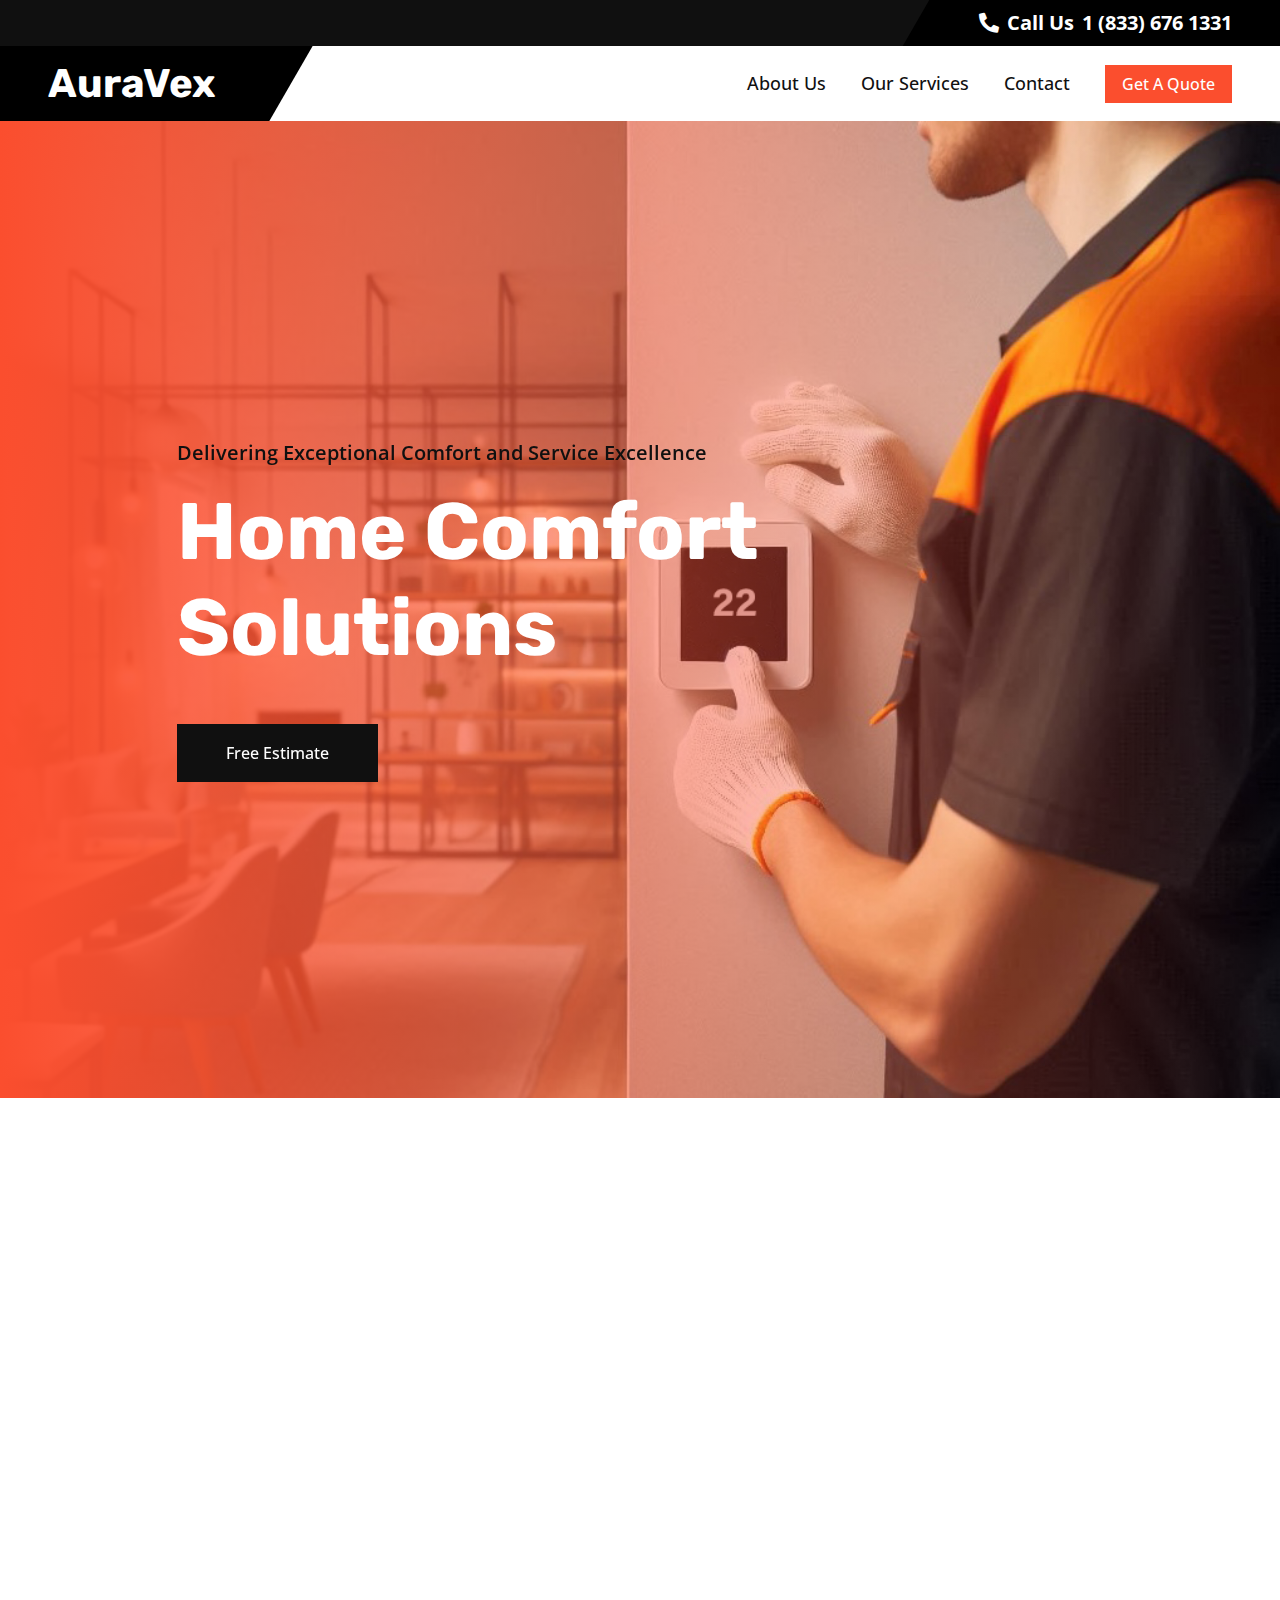
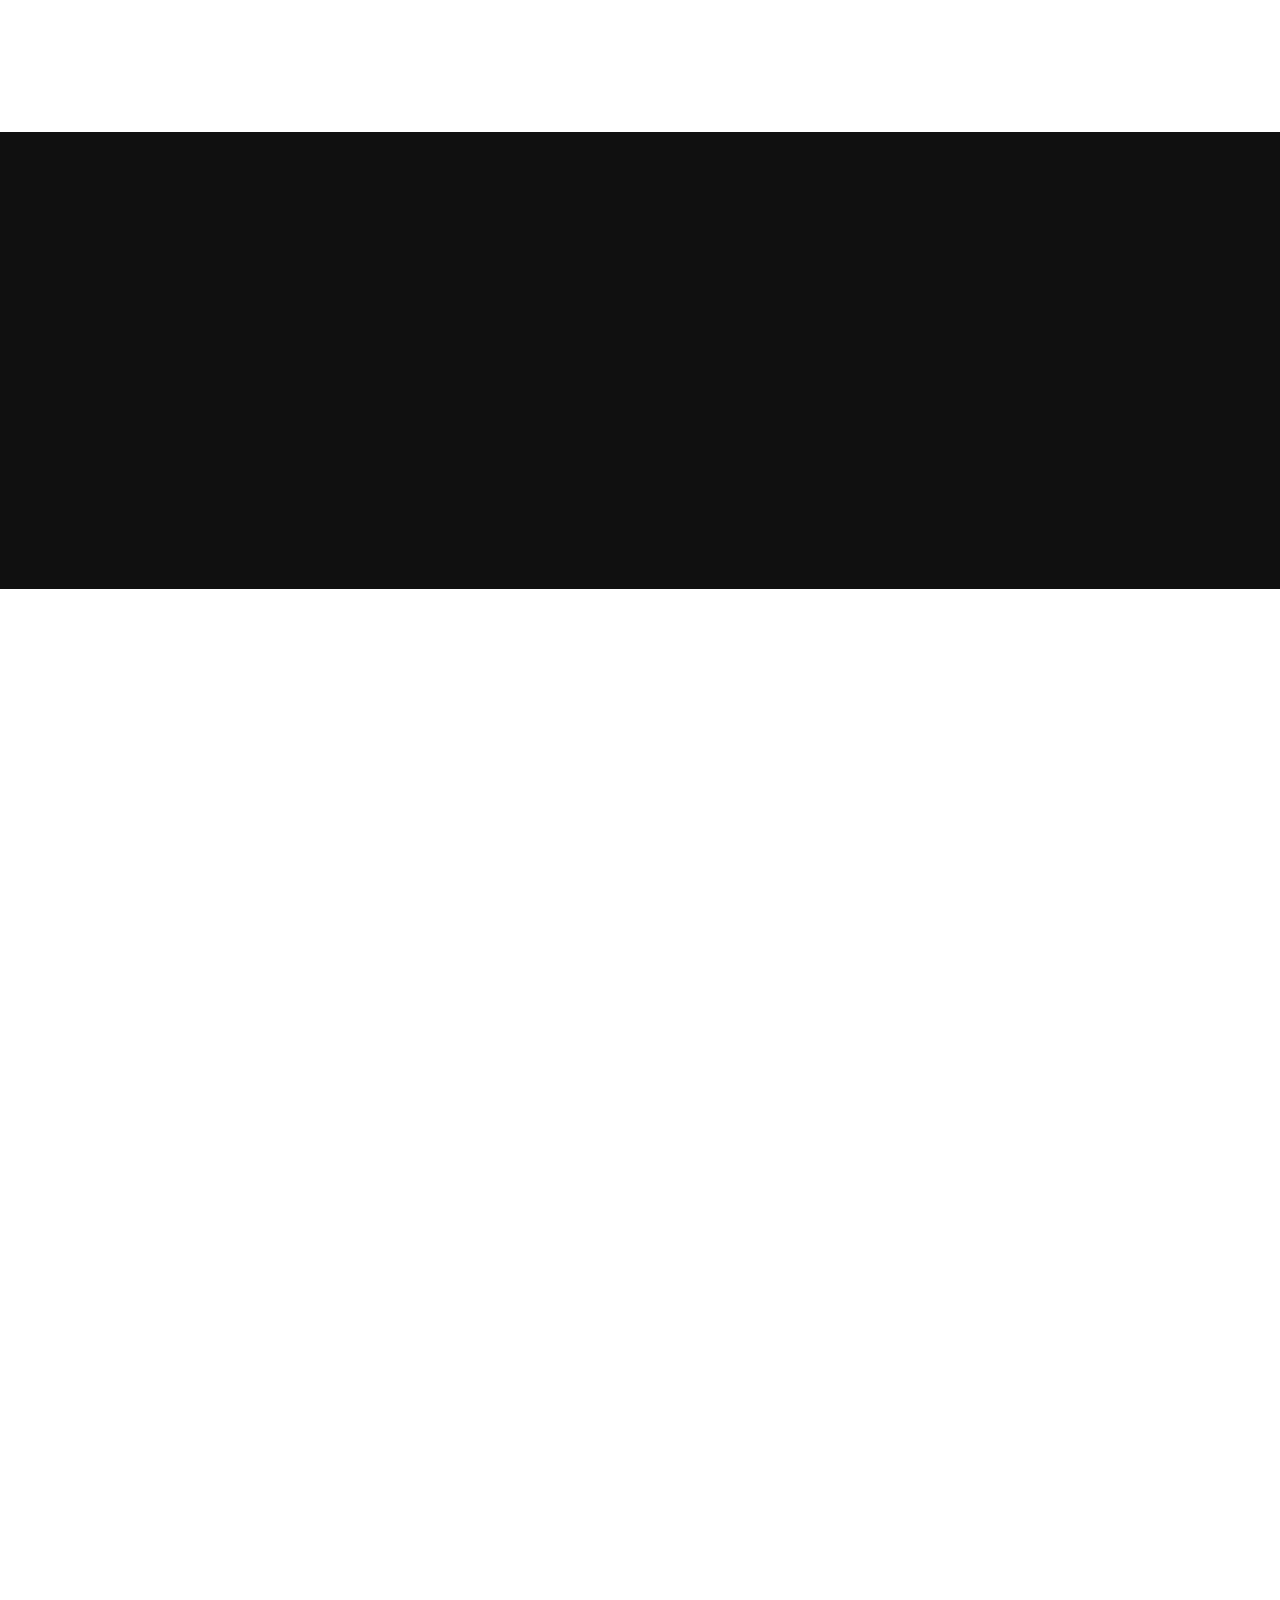
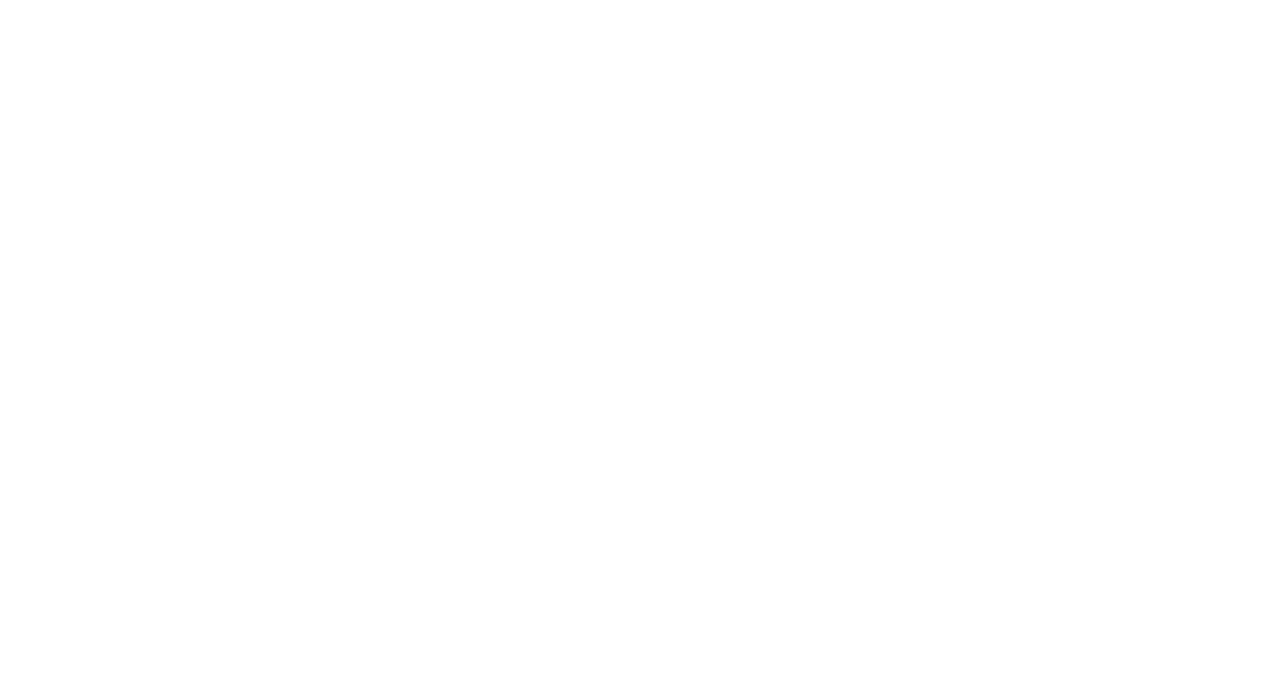
==== index.html @ 32c89369 "Add files via upload" ====
<!DOCTYPE html>
<html lang="en">

<head>
    <meta charset="utf-8">
    <title>AuraVex</title>
    <meta content="width=device-width, initial-scale=1.0" name="viewport">
    <meta content="" name="keywords">
    <meta content="" name="description">

    <!-- Favicon -->
    <link href="img/favicon.ico" rel="icon">

    <!-- Google Web Fonts -->
    <link rel="preconnect" href="https://fonts.googleapis.com">
    <link rel="preconnect" href="https://fonts.gstatic.com" crossorigin>
    <link
        href="https://fonts.googleapis.com/css2?family=Open+Sans:wght@400;500;600&family=Rubik:wght@500;600;700&display=swap"
        rel="stylesheet">

    <!-- Icon Font Stylesheet -->
    <link href="https://cdnjs.cloudflare.com/ajax/libs/font-awesome/5.10.0/css/all.min.css" rel="stylesheet">
    <link href="https://cdn.jsdelivr.net/npm/bootstrap-icons@1.4.1/font/bootstrap-icons.css" rel="stylesheet">

    <!-- Libraries Stylesheet -->
    <link href="lib/animate/animate.min.css" rel="stylesheet">
    <link href="lib/owlcarousel/assets/owl.carousel.min.css" rel="stylesheet">

    <!-- Customized Bootstrap Stylesheet -->
    <link href="css/bootstrap.min.css" rel="stylesheet">

    <!-- Template Stylesheet -->
    <link href="css/style.css" rel="stylesheet">
</head>

<body>
    <!-- Spinner Start -->
    <div id="spinner"
        class="show bg-white position-fixed translate-middle w-100 vh-100 top-50 start-50 d-flex align-items-center justify-content-center">
        <div class="spinner-border text-primary" role="status" style="width: 3rem; height: 3rem;"></div>
    </div>
    <!-- Spinner End -->


    <!-- Topbar Start -->
    <div class="container-fluid bg-dark px-0">
        <div class="row g-0 d-none d-lg-flex">
            <div class="col-lg-6 ps-5 text-start">
                <div class="h-100 d-inline-flex align-items-center text-white">
                   
                </div>
            </div>
            <div class="col-lg-6 text-end">
                <div class="h-100 topbar-right d-inline-flex align-items-center text-white py-2 px-5">
                    <span class="fs-5 fw-bold me-2"><i class="fa fa-phone-alt me-2"></i>Call Us</span>
                    <span class="fs-5 fw-bold"> 1 (833) 676 1331</span>
                </div>
            </div>
        </div>
    </div>
    <!-- Topbar End -->


    <!-- Navbar Start -->
    <nav class="navbar navbar-expand-lg bg-white navbar-light sticky-top py-0 pe-5">
        <a href="index.html" class="navbar-brand ps-5 me-0">
            <h1 class="text-white m-0">AuraVex</h1>
        </a>
        <button type="button" class="navbar-toggler me-0" data-bs-toggle="collapse" data-bs-target="#navbarCollapse">
            <span class="navbar-toggler-icon"></span>
        </button>
        <div class="collapse navbar-collapse" id="navbarCollapse">
            <div class="navbar-nav ms-auto p-4 p-lg-0">
                
                <a href="/about" class="nav-item nav-link">About Us</a>
                <a href="/services" class="nav-item nav-link">Our Services</a>
                <a href="/contact" class="nav-item nav-link">Contact</a>
                <div class="nav-item dropdown">
                
                    <div class="dropdown-menu bg-light m-0">
                        <a href="project.html" class="dropdown-item">Projects</a>
                        <a href="feature.html" class="dropdown-item">Features</a>
                        <a href="team.html" class="dropdown-item">Our Team</a>
                        <a href="testimonial.html" class="dropdown-item">Testimonial</a>
                        <a href="404.html" class="dropdown-item">404 Page</a>
                    </div>
                </div>
                
            </div>
            <a href="" class="btn btn-primary px-3 d-none d-lg-block">Get A Quote</a>
        </div>
    </nav>
    <!-- Navbar End -->


   <!-- Carousel Start -->
<div class="container-fluid px-0 mb-5">
    <div id="header-carousel" class="carousel slide" data-bs-ride="carousel">
        <div class="carousel-inner position-relative">
            <!-- Fixed Image with Gradient Overlay -->
            <div class="carousel-item active">
           
                <img class="w-100" src="img/carousel-2.jpg" alt="Image">
                <div class="carousel-caption">
                    <div class="container">
                        <div class="row justify-content-center">
                            <div class="col-lg-10 text-start">
                                <p class="fs-5 fw-medium text-dark animated slideInRight">Delivering Exceptional Comfort and Service Excellence</p>
                                <h1 class="display-1 text-white mb-5 animated slideInRight">Home Comfort Solutions</h1>
                                <a href="" class="btn btn-dark py-3 px-5 animated slideInRight">Free Estimate</a>
                            </div>
                        </div>
                    </div>
                </div>
            </div>
           
                        </div>
                    </div>
                </div>
            </div>
        </div>
    </div>
</div>
<!-- Carousel End -->


    <!-- About Start -->
    <div class="container-xxl py-5">
        <div class="container">
            <div class="row g-5">
                <div class="col-lg-6">
                    <div class="row gx-3 h-100">
                        <div class="col-6 align-self-start wow fadeInUp hide-on-mobile" data-wow-delay="0.1s">
                            <img class="img-fluid" src="img/about-1.jpg">
                        </div>
                        <div class="col-6 align-self-end wow fadeInDown hide-on-mobile" data-wow-delay="0.1s">
                            <img class="img-fluid" src="img/about-2.jpg">
                        </div>
                    </div>
                </div>
                <div class="col-lg-6 wow fadeIn" data-wow-delay="0.5s">
                   
                    <h1 class="display-5 mb-4">Our Commitment to Excellence</h1>
                    <p class="mb-4">Elevating the Standard of HVAC Service Through Quality Craftsmanship and Customer Care
                    </p>
                    <div class="d-flex align-items-center mb-4">
                        <div class="flex-shrink-0 bg-primary p-4">
                            <h1 class="display-2">10</h1>
                            <h5 class="text-white">Years of</h5>
                            <h5 class="text-white">Experience</h5>
                        </div>
                        <div class="ms-4">
                          <p><i class="fa fa-check text-primary me-2"></i>Home Comfort</p>
                            <p><i class="fa fa-check text-primary me-2"></i>Installations and Upgrades</p>
                            <p><i class="fa fa-check text-primary me-2"></i>Emergency  Repairs</p>
                          <p><i class="fa fa-check text-primary me-2"></i> Maintenance Plans</p>
                            <p class="mb-0"><i class="fa fa-check text-primary me-2"></i>24/7 Service</p>
                        </div>
                    </div>
                  
</div>

                            </div>
                        </div>
                    </div>
                </div>
            </div>
        </div>
    </div>
    <!-- About End -->


     <!-- Project Start -->
     <div class="container-fluid bg-dark pt-5 my-5 px-0">
        <div class="text-center mx-auto mt-5 wow fadeIn" data-wow-delay="0.1s" style="max-width: 600px;">
          
            <h1 class="display-5 text-white mb-5">Discover Our Expertise</h1>
        </div>
        <div class="owl-carousel project-carousel wow fadeIn" data-wow-delay="0.1s">
            <a class="project-item" href="">
                <img class="img-fluid" src="img/project-1.jpg" alt="">
                <div class="project-title">
                    <h5 class="text-primary mb-0">Gas Furnaces</h5>
                </div>
            </a>
            <a class="project-item" href="">
                <img class="img-fluid" src="img/project-2.jpg" alt="">
                <div class="project-title">
                    <h5 class="text-primary mb-0">Air Handlers</h5>
                </div>
            </a>
            <a class="project-item" href="">
                <img class="img-fluid" src="img/project-3.jpg" alt="">
                <div class="project-title">
                    <h5 class="text-primary mb-0">Emergency Repairs</h5>
                </div>
            </a>
            <a class="project-item" href="">
                <img class="img-fluid" src="img/project-4.jpg" alt="">
                <div class="project-title">
                    <h5 class="text-primary mb-0">In-Floor Heating</h5>
                </div>
            </a>
            <a class="project-item" href="">
                <img class="img-fluid" src="img/project-5.jpg" alt="">
                <div class="project-title">
                    <h5 class="text-primary mb-0">Boiler Systems</h5>
                </div>
            </a>
            <a class="project-item" href="">
                <img class="img-fluid" src="img/project-6.jpg" alt="">
                <div class="project-title">
                    <h5 class="text-primary mb-0">Hot Water Tanks</h5>
                </div>
            </a>
        </div>
    </div>
    <!-- Project End -->



    <!-- Service Start -->
    <div class="container-xxl py-5">
        <div class="container">
            <div class="text-center mx-auto pb-4 wow fadeInUp" data-wow-delay="0.1s" style="max-width: 600px;">
                <p class="fw-medium text-uppercase text-primary mb-2"></p>
                <h1 class="display-5 mb-4">Quality Workmanship, Every Time</h1>
            </div>
            <div class="row gy-5 gx-4">
                <div class="col-md-6 col-lg-4 wow fadeInUp" data-wow-delay="0.1s">
                    <div class="service-item">
                        <img class="img-fluid" src="img/service-1.jpg" alt="">
                        <div class="service-img">
                            <img class="img-fluid" src="img/service-1.jpg" alt="">
                        </div>
                        <div class="service-detail">
                            <div class="service-title">
                                <hr class="w-25">
                                <h3 class="mb-0">Installation</h3>
                                <hr class="w-25">
                            </div>
                            <div class="service-text">
                                <p class="text-white mb-0">From comprehensive rooftop systems to meticulous temperature controls, entrust IntelliAir with your equipment installation requirements. Our collaborative approach involves working closely with you to finalize specifications and procure equipment, guaranteeing adherence to regulations and exacting standards. Safety is paramount in all our endeavors, underscoring our commitment to excellence.</p>
                            </div>
                        </div>
                        <a class="btn btn-light" href="">Get a Quote</a>
                    </div>
                </div>
                <div class="col-md-6 col-lg-4 wow fadeInUp" data-wow-delay="0.3s">
                    <div class="service-item">
                        <img class="img-fluid" src="img/service-2.jpg" alt="">
                        <div class="service-img">
                            <img class="img-fluid" src="img/service-2.jpg" alt="">
                        </div>
                        <div class="service-detail">
                            <div class="service-title">
                                <hr class="w-25">
                                <h3 class="mb-0">Repair</h3>
                                <hr class="w-25">
                            </div>
                            <div class="service-text">
                                <p class="text-white mb-0">Whether it's a planned maintenance task or an unexpected emergency, we prioritize swift resolution to minimize downtime. Our team is available 24/7, dedicated to promptly addressing any HVAC emergency, ensuring uninterrupted comfort and operational efficiency.</p>
                            </div>
                        </div>
                        <a class="btn btn-light" href="">Fix It Now</a>
                    </div>
                </div>
                <div class="col-md-6 col-lg-4 wow fadeInUp" data-wow-delay="0.5s">
                    <div class="service-item">
                        <img class="img-fluid" src="img/service-3.jpg" alt="">
                        <div class="service-img">
                            <img class="img-fluid" src="img/service-3.jpg" alt="">
                        </div>
                        <div class="service-detail">
                            <div class="service-title">
                                <hr class="w-25">
                                <h3 class="mb-0">Maintenance</h3>
                                <hr class="w-25">
                            </div>
                            <div class="service-text">
                                <p class="text-white mb-0">Enhanced efficiency and heightened reliability represent substantial advantages of well-maintained industrial equipment. Reduced repairs and prolonged system lifespans not only benefit your financial bottom line but also offer peace of mind.</p>
                            </div>
                        </div>
                        <a class="btn btn-light" href="">Free Estimate</a>
                    </div>
                </div>
            </div>
        </div>
    </div>
    <!-- Service End -->


  


 

    <!-- Testimonial Start -->
    <div class="container-xxl py-5">
        <div class="container">
            <div class="text-center mx-auto wow fadeInUp" data-wow-delay="0.1s" style="max-width: 600px;">
                <p class="fw-medium text-uppercase text-primary mb-2"></p>
                <h1 class="display-5 mb-5">What Our Clients Say!</h1>
            </div>
            <div class="owl-carousel testimonial-carousel wow fadeInUp" data-wow-delay="0.1s">
                <div class="testimonial-item text-center">
                    <div class="testimonial-img position-relative">
                        <img class="img-fluid rounded-circle mx-auto mb-5" src="img/testimonial-1.jpg">
                        <div class="btn-square bg-primary rounded-circle">
                            <i class="fa fa-quote-left text-white"></i>
                        </div>
                    </div>
                    <div class="testimonial-text text-center rounded p-4">
                        <p>"IntelliAir exceeded my expectations! From the initial consultation to the final installation, their team demonstrated professionalism and expertise. Our new HVAC system runs flawlessly, and we've noticed a significant improvement in our energy efficiency. I highly recommend IntelliAir to anyone in need of top-notch HVAC services."</p>
                        <h5 class="mb-1">- Heather</h5>
                        <span class="fst-italic"></span>
                    </div>
                </div>
                <div class="testimonial-item text-center">
                    <div class="testimonial-img position-relative">
                        <img class="img-fluid rounded-circle mx-auto mb-5" src="img/testimonial-2.jpg">
                        <div class="btn-square bg-primary rounded-circle">
                            <i class="fa fa-quote-left text-white"></i>
                        </div>
                    </div>
                    <div class="testimonial-text text-center rounded p-4">
                        <p>"I couldn't be happier with IntelliAir's service! When our HVAC system broke down unexpectedly, they were quick to respond and had us up and running in no time. The technicians were knowledgeable, courteous, and went above and beyond to ensure everything was working perfectly. Thank you, IntelliAir, for your exceptional service!"</p>
                        <h5 class="mb-1">- Tanner</h5>
                        <span class="fst-italic"></span>
                    </div>
                </div>
                <div class="testimonial-item text-center">
                    <div class="testimonial-img position-relative">
                        <img class="img-fluid rounded-circle mx-auto mb-5" src="img/testimonial-3.jpg">
                        <div class="btn-square bg-primary rounded-circle">
                            <i class="fa fa-quote-left text-white"></i>
                        </div>
                    </div>
                    <div class="testimonial-text text-center rounded p-4">
                        <p>"IntelliAir came highly recommended, and now I know why! From the moment I contacted them, they were attentive, professional, and committed to finding the best solution for my home's heating and cooling needs. The installation process was smooth, and the results are fantastic. I'm grateful to have found such a reliable HVAC company."</p>
                        <h5 class="mb-1">- Nicholas</h5>
                        <span class="fst-italic"></span>
                    </div>
                </div>
            </div>
        </div>
    </div>
    <!-- Testimonial End -->


    <!-- Footer Start -->
    <div class="container-fluid bg-dark footer mt-5 py-5 wow fadeIn" data-wow-delay="0.1s">
        <div class="container py-5">
            <div class="row g-5">
                <div class="col-lg-3 col-md-6">
                    <h5 class="text-white mb-4">Contact</h5>
                  
                    <p class="mb-2"><i class="fa fa-phone-alt me-3"></i>1 (833) 676 1331</p>
                    <p class="mb-2"><i class="fa fa-envelope me-3"></i>contact@auravex.ca</p>
                    <p class="mb-2"><i class="fa fa-map-marker-alt me-3"></i>Bradford, Ontario</p>
                    <div class="d-flex pt-3">
                      
                    </div>
                </div>
                <div class="col-lg-3 col-md-6">
                    <h5 class="text-white mb-4">Connect & Support</h5>
                    <a class="btn btn-link" href="/contact">Contact Form</a>
                    <a class="btn btn-link" href="/support">Tech Support</a>
                
                </div>
                <div class="col-lg-3 col-md-6">
                    <h5 class="text-white mb-4">Business Hours</h5>
                    <p class="mb-1">Monday - Friday</p>
                    <h6 class="text-light">09:00 am - 07:00 pm</h6>
                    <p class="mb-1">Saturday</p>
                    <h6 class="text-light">09:00 am - 12:00 pm</h6>
                    <p class="mb-1">Sunday</p>
                    <h6 class="text-light">Closed</h6>
                </div>
               
				
				
				
				
	<!-- Newsletter Start -->			
				
<div class="col-lg-3 col-md-6">
    <h5 class="text-white mb-4">Newsletter</h5>
    <p>Stay Connected for Exclusive Offers, HVAC Tips, and Industry Insights</p>
    <div class="position-relative w-100">
        <form method="post" action="https://submit.jotform.com/submit/240495998882075">
            <input class="form-control bg-transparent w-100 py-3 ps-4 pe-5" type="email" name="q4_email" placeholder="Your Email" required>
            <input type="hidden" id="input_7" name="q7_newsletter_tag" value="newsletter list">
            <div class="form-single-column" role="group" aria-labelledby="label_8" data-component="checkbox" style="display: none;">
             
                    <input type="checkbox" aria-describedby="label_8" class="form-checkbox" id="input_8_0" name="q8_newsletter[]" value="Yes" checked />
                </span>
            </div>
            <button type="submit" class="btn btn-primary py-2 position-absolute top-0 end-0 mt-2 me-2">Join</button>
        </form>
    </div>
</div>

<!-- Newsletter End -->
				
				
				
				
				
				

            </div>
        </div>
    </div>
    <!-- Footer End -->


  


   


    <!-- JavaScript Libraries -->
    <script src="https://code.jquery.com/jquery-3.4.1.min.js"></script>
    <script src="https://cdn.jsdelivr.net/npm/bootstrap@5.0.0/dist/js/bootstrap.bundle.min.js"></script>
    <script src="lib/wow/wow.min.js"></script>
    <script src="lib/easing/easing.min.js"></script>
    <script src="lib/waypoints/waypoints.min.js"></script>
    <script src="lib/owlcarousel/owl.carousel.min.js"></script>
    <script src="lib/counterup/counterup.min.js"></script>

    <!-- Template Javascript -->
    <script src="js/main.js"></script>
</body>

</html>
---- css/style.css ----
/********** Template CSS **********/
:root {
    --primary: #000000;
    --secondary: #BDB2AE;
    --light: #FFFFFF;
    --dark: #101010;
}

.back-to-top {
    position: fixed;
    display: none;
    right: 30px;
    bottom: 30px;
    z-index: 99;
}

h1,
h2,
.h1,
.h2,
.fw-bold {
    font-weight: 700 !important;
}

h3,
h4,
.h3,
.h4,
.fw-medium {
    font-weight: 600 !important;
}

h5,
h6,
.h5,
.h6,
.fw-semi-bold {
    font-weight: 500 !important;
}


/*** Spinner ***/
#spinner {
    opacity: 0;
    visibility: hidden;
    transition: opacity .5s ease-out, visibility 0s linear .5s;
    z-index: 99999;
}

#spinner.show {
    transition: opacity .5s ease-out, visibility 0s linear 0s;
    visibility: visible;
    opacity: 1;
}


/*** Button ***/
.btn {
    transition: .5s;
    font-weight: 500;
}

.btn-primary,
.btn-outline-primary:hover {
    color: #FFFFFF;
}

.btn-square {
    width: 38px;
    height: 38px;
}

.btn-sm-square {
    width: 32px;
    height: 32px;
}

.btn-lg-square {
    width: 48px;
    height: 48px;
}

.btn-square,
.btn-sm-square,
.btn-lg-square {
    padding: 0;
    display: flex;
    align-items: center;
    justify-content: center;
    font-weight: normal;
}


.topbar-right {
    position: relative;
    background: var(--primary);
}

.topbar-right::before {
    position: absolute;
    content: "";
    width: 30px;
    height: 100%;
    top: 0;
    left: -15px;
    transform: skewX(-30deg);
    background-color: var(--primary);
}


/*** Navbar ***/
.navbar.sticky-top {
    top: -100px;
    transition: .5s;
}

.navbar .navbar-brand {
    position: relative;
    padding-right: 50px;
    height: 75px;
    display: flex;
    align-items: center;
    background: var(--primary);
}

.navbar .navbar-brand::after {
    position: absolute;
    content: "";
    width: 50px;
    height: 100%;
    top: 0;
    right: -25px;
    transform: skewX(-30deg);
    background-color: var(--primary);
}

.navbar .navbar-nav .nav-link {
    margin-right: 35px;
    padding: 20px 0;
    color: var(--dark);
    font-size: 18px;
    font-weight: 500;
    outline: none;
}

.navbar .navbar-nav .nav-link:hover,
.navbar .navbar-nav .nav-link.active {
    color: var(--primary);
}

.navbar .dropdown-toggle::after {
    border: none;
    content: "\f107";
    font-family: "Font Awesome 5 Free";
    font-weight: 900;
    vertical-align: middle;
    margin-left: 8px;
}

@media (max-width: 991.98px) {
    .navbar .navbar-nav .nav-link  {
        margin-right: 0;
        padding: 10px 0;
    }

    .navbar .navbar-nav {
        border-top: 1px solid #EEEEEE;
    }
}

@media (min-width: 992px) {
    .navbar .nav-item .dropdown-menu {
        display: block;
        border: none;
        margin-top: 0;
        top: 150%;
        opacity: 0;
        visibility: hidden;
        transition: .5s;
    }

    .navbar .nav-item:hover .dropdown-menu {
        top: 100%;
        visibility: visible;
        transition: .5s;
        opacity: 1;
    }
}


/*** Header ***/
.carousel-caption {
    top: 0;
    left: 0;
    right: 0;
    bottom: 0;
    display: flex;
    align-items: center;
    background: linear-gradient(to right, rgba(251, 78, 46, 1) 0%, rgba(2, 36, 91, 0) 100%);
    z-index: 1;
}

.carousel-control-prev,
.carousel-control-next {
    width: 15%;
}

.carousel-control-prev-icon,
.carousel-control-next-icon {
    width: 3.5rem;
    height: 3.5rem;
    background-color: var(--primary);
    border: 15px solid var(--primary);
    border-radius: 3.5rem;
}

@media (max-width: 768px) {
    #header-carousel .carousel-item {
        position: relative;
        min-height: 450px;
    }
    
    #header-carousel .carousel-item img {
        position: absolute;
        width: 100%;
        height: 100%;
        object-fit: cover;
    }
}

.page-header {
    background: linear-gradient(to right, rgba(251, 78, 46, 1) 0%, rgba(2, 36, 91, 0) 60%), url(../img/carousel-2.jpg) center center no-repeat;
    background-size: cover;
}

.page-header .breadcrumb-item+.breadcrumb-item::before {
    color: var(--light);
}

.page-header .breadcrumb-item,
.page-header .breadcrumb-item a {
    font-size: 18px;
    color: var(--light);
}


/*** Facts ***/
.facts {
    position: relative;
    margin: 6rem 0;
    background: var(--dark);
}

.facts .border {
    border-color: rgba(255, 255, 255, .1) !important;
}


/*** Features ***/
.btn-play {
    position: absolute;
    top: 50%;
    right: -30px;
    transform: translateY(-50%);
    display: block;
    box-sizing: content-box;
    width: 16px;
    height: 26px;
    border-radius: 100%;
    border: none;
    outline: none !important;
    padding: 18px 20px 20px 28px;
    background: var(--primary);
}

@media (max-width: 992px) {
    .btn-play {
        left: 50%;
        right: auto;
        transform: translate(-50%, -50%);
    }
}

.btn-play:before {
    content: "";
    position: absolute;
    z-index: 0;
    left: 50%;
    top: 50%;
    transform: translateX(-50%) translateY(-50%);
    display: block;
    width: 60px;
    height: 60px;
    background: var(--primary);
    border-radius: 100%;
    animation: pulse-border 1500ms ease-out infinite;
}

.btn-play:after {
    content: "";
    position: absolute;
    z-index: 1;
    left: 50%;
    top: 50%;
    transform: translateX(-50%) translateY(-50%);
    display: block;
    width: 60px;
    height: 60px;
    background: var(--primary);
    border-radius: 100%;
    transition: all 200ms;
}

.btn-play span {
    display: block;
    position: relative;
    z-index: 3;
    width: 0;
    height: 0;
    left: -1px;
    border-left: 16px solid #FFFFFF;
    border-top: 11px solid transparent;
    border-bottom: 11px solid transparent;
}

@keyframes pulse-border {
    0% {
        transform: translateX(-50%) translateY(-50%) translateZ(0) scale(1);
        opacity: 1;
    }

    100% {
        transform: translateX(-50%) translateY(-50%) translateZ(0) scale(2);
        opacity: 0;
    }
}

.modal-video .modal-dialog {
    position: relative;
    max-width: 800px;
    margin: 60px auto 0 auto;
}

.modal-video .modal-body {
    position: relative;
    padding: 0px;
}

.modal-video .close {
    position: absolute;
    width: 30px;
    height: 30px;
    right: 0px;
    top: -30px;
    z-index: 999;
    font-size: 30px;
    font-weight: normal;
    color: #FFFFFF;
    background: #000000;
    opacity: 1;
}


/*** Service ***/
.service-item {
    position: relative;
    margin: 65px 0 25px 0;
    box-shadow: 0 0 45px rgba(0, 0, 0, .07);
}

.service-item .service-img {
    position: absolute;
    padding: 12px;
    width: 130px;
    height: 130px;
    top: -65px;
    left: 50%;
    transform: translateX(-50%);
    background: #FFFFFF;
    box-shadow: 0 0 45px rgba(0, 0, 0, .09);
    z-index: 2;
}

.service-item .service-detail {
    position: absolute;
    width: 100%;
    height: 100%;
    top: 0;
    left: 0;
    overflow: hidden;
    z-index: 1;
}

.service-item .service-title {
    position: absolute;
    padding: 65px 30px 25px 30px;
    width: 100%;
    height: 100%;
    top: 0;
    left: 0;
    display: flex;
    flex-direction: column;
    align-items: center;
    justify-content: center;
    text-align: center;
    background: #FFFFFF;
    transition: .5s;
}

.service-item:hover .service-title {
    top: -100%;
}

.service-item .service-text {
    position: absolute;
    overflow: hidden;
    padding: 65px 30px 25px 30px;
    width: 100%;
    height: 100%;
    top: 100%;
    left: 0;
    display: flex;
    align-items: center;
    text-align: center;
    background: rgba(189, 178, 174, .7);
    transition: .5s;
}

.service-item:hover .service-text {
    top: 0;
}

.service-item .service-text::before {
    position: absolute;
    content: "";
    width: 100%;
    height: 100px;
    top: -100%;
    left: 0;
    transform: skewY(-12deg);
    background: #FFFFFF;
    transition: .5s;
}

.service-item:hover .service-text::before {
    top: -55px;
}

.service-item .btn {
    position: absolute;
    width: 130px;
    height: 50px;
    left: 50%;
    bottom: -25px;
    transform: translateX(-50%);
    display: flex;
    align-items: center;
    justify-content: center;
    color: var(--secondary);
    background: #FFFFFF;
    border: none;
    box-shadow: 0 0 45px rgba(0, 0, 0, .09);
    z-index: 2;
}

.service-item .btn:hover {
    color: #FFFFFF;
    background: var(--primary);
}


/*** Project ***/
.project-carousel {
    position: relative;
    background: var(--dark);
}

.project-item {
    position: relative;
    display: block;
}

.project-item img {
    transition: .5s;
}

.project-item:hover img,
.project-carousel .owl-item.center img {
    margin-top: -60px;
}

.project-item .project-title {
    position: absolute;
    padding: 0 15px;
    width: 100%;
    height: 80px;
    bottom: -110px;
    left: 0;
    display: flex;
    align-items: center;
    justify-content: center;
    text-align: center;
    background: var(--dark);
    transition: .5s;
}

.project-item:hover .project-title,
.project-carousel .owl-item.center .project-title  {
    bottom: -60px;
}

.project-item .project-title::before {
    position: absolute;
    content: "";
    width: 100%;
    height: 30px;
    top: -15px;
    left: 0;
    transform: skewY(-5deg);
    background: var(--dark);
    transition: .5s;
}

.project-carousel .owl-nav {
    position: absolute;
    width: 100%;
    height: 45px;
    top: 50%;
    left: 0;
    transform: translateY(-50%);
    display: flex;
    justify-content: space-between;
    transition: .5s;
    opacity: 0;
    z-index: 1;
}

.project-carousel:hover .owl-nav {
    opacity: 1;
}

.project-carousel .owl-nav .owl-prev,
.project-carousel .owl-nav .owl-next {
    margin: 0 30px;
    width: 45px;
    height: 45px;
    display: flex;
    align-items: center;
    justify-content: center;
    color: #FFFFFF;
    background: var(--primary);
    border-radius: 45px;
    font-size: 22px;
    transition: .5s;
}


/*** Team ***/
.team-item .team-social {
    position: absolute;
    width: 100%;
    height: 100%;
    top: 0;
    left: -100%;
    display: flex;
    align-items: center;
    background: var(--primary);
    transition: .5s;
}

.team-item:hover .team-social {
    left: 0;
}


/*** Testimonial ***/
.testimonial-carousel::before {
    position: absolute;
    content: "";
    top: 0;
    left: 0;
    height: 100%;
    width: 0;
    background: linear-gradient(to right, rgba(255, 255, 255, 1) 0%, rgba(255, 255, 255, 0) 100%);
    z-index: 1;
}

.testimonial-carousel::after {
    position: absolute;
    content: "";
    top: 0;
    right: 0;
    height: 100%;
    width: 0;
    background: linear-gradient(to left, rgba(255, 255, 255, 1) 0%, rgba(255, 255, 255, 0) 100%);
    z-index: 1;
}

@media (min-width: 768px) {
    .testimonial-carousel::before,
    .testimonial-carousel::after {
        width: 200px;
    }
}

@media (min-width: 992px) {
    .testimonial-carousel::before,
    .testimonial-carousel::after {
        width: 300px;
    }
}

.testimonial-carousel .owl-nav {
    position: absolute;
    width: 350px;
    top: 20px;
    left: 50%;
    transform: translateX(-50%);
    display: flex;
    justify-content: space-between;
    opacity: 0;
    transition: .5s;
    z-index: 1;
}

.testimonial-carousel:hover .owl-nav {
    width: 300px;
    opacity: 1;
}

.testimonial-carousel .owl-nav .owl-prev,
.testimonial-carousel .owl-nav .owl-next {
    position: relative;
    color: var(--primary);
    font-size: 45px;
    transition: .5s;
}

.testimonial-carousel .owl-nav .owl-prev:hover,
.testimonial-carousel .owl-nav .owl-next:hover {
    color: var(--dark);
}

.testimonial-carousel .testimonial-img img {
    width: 100px;
    height: 100px;
}

.testimonial-carousel .testimonial-img .btn-square {
    position: absolute;
    bottom: -19px;
    left: 50%;
    transform: translateX(-50%);
}

.testimonial-carousel .owl-item .testimonial-text {
    margin-bottom: 30px;
    box-shadow: 0 0 45px rgba(0, 0, 0, .08);
    transform: scale(.8);
    transition: .5s;
}

.testimonial-carousel .owl-item.center .testimonial-text {
    transform: scale(1);
}






@media (max-width: 992px) {
    .hide-on-mobile {
        display: none;
    }
}


.testimonial-img {
    display: none;
}




.owl-nav {
    display: none;
}









.features-section h1,
.features-section h4,
.features-section p,
.features-section span {
    color: white; /* Make titles and text white */
}





@media (min-width: 992px) and (max-width: 1196px) {
    .col-sm-6 .d-flex {
        flex-direction: column; /* Stack the icon and text vertically */
        align-items: flex-start; /* Align them to the left */
    }
    .col-sm-6 .d-flex .ms-3 {
        margin-left: 0; /* Remove left margin */
        margin-top: 10px; /* Add some margin above the text */
        white-space: nowrap; /* Prevent text from breaking into multiple lines */
    }
}

.email-text, .phone-text {
    white-space: nowrap; /* Prevents breaking into multiple lines */
    margin-top: 5px; /* Adds spacing between the icon and the text */
}







/*** Footer ***/
.footer {
    color: #B0B9AE;
}

.footer .btn.btn-link {
    display: block;
    margin-bottom: 5px;
    padding: 0;
    text-align: left;
    color: #B0B9AE;
    font-weight: normal;
    text-transform: capitalize;
    transition: .3s;
}

.footer .btn.btn-link::before {
    position: relative;
    content: "\f105";
    font-family: "Font Awesome 5 Free";
    font-weight: 900;
    margin-right: 10px;
}

.footer .btn.btn-link:hover {
    color: var(--light);
    letter-spacing: 1px;
    box-shadow: none;
}

.copyright {
    color: #B0B9AE;
    border-top: 1px solid rgba(255, 255, 255, .1);
}
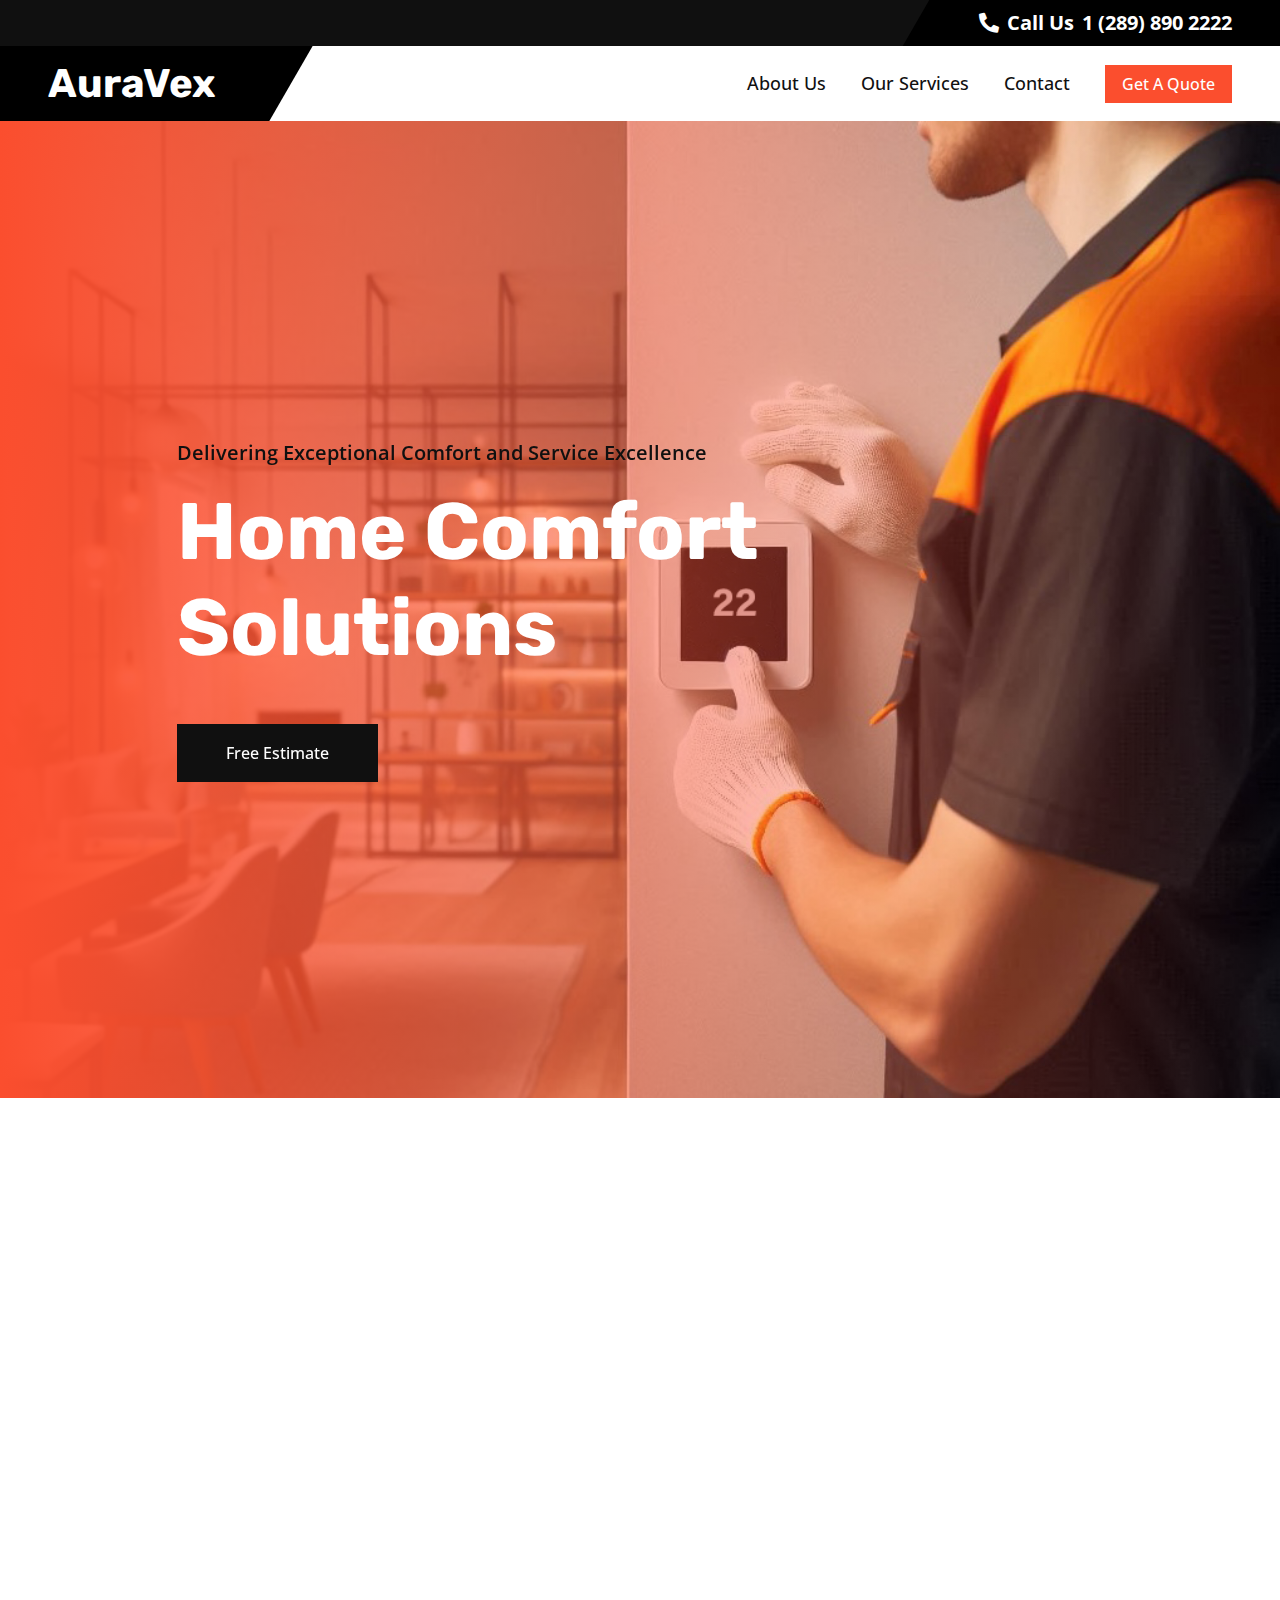
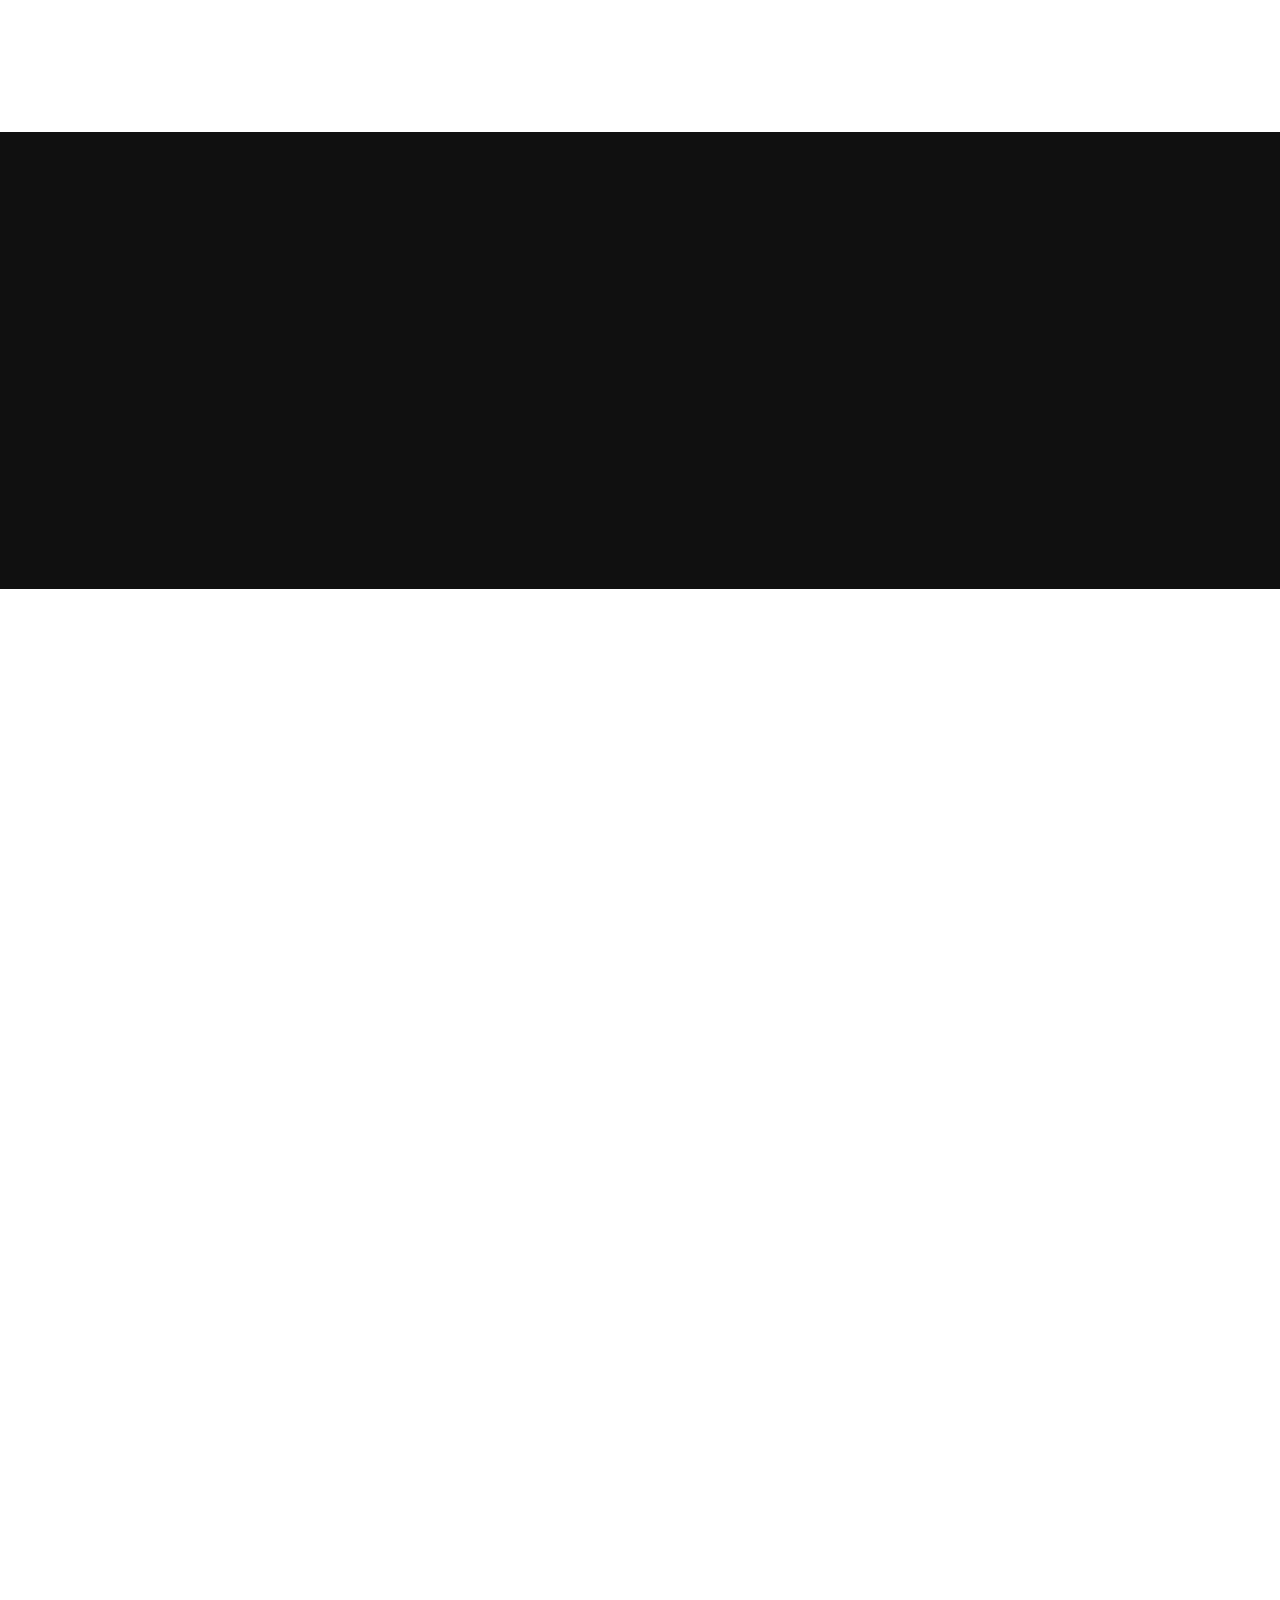
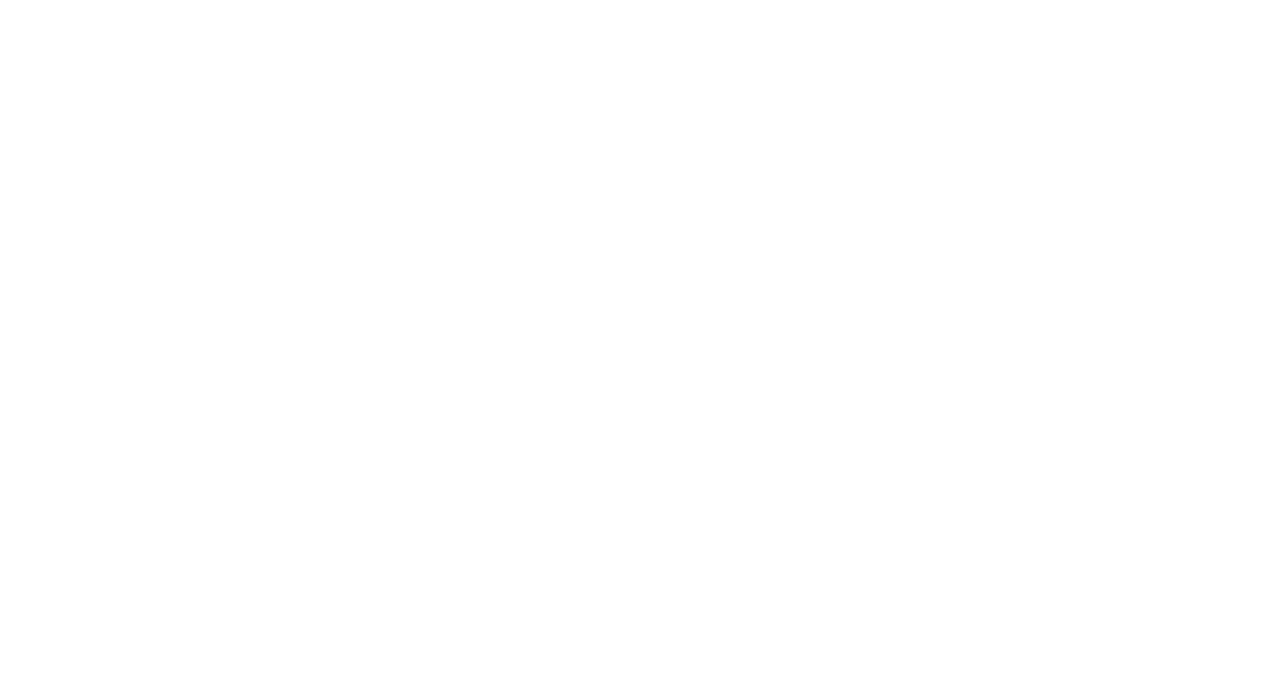
==== commit 8645603b: "Add files via upload" ====
--- a/index.html
+++ b/index.html
@@ -53,7 +53,7 @@
             <div class="col-lg-6 text-end">
                 <div class="h-100 topbar-right d-inline-flex align-items-center text-white py-2 px-5">
                     <span class="fs-5 fw-bold me-2"><i class="fa fa-phone-alt me-2"></i>Call Us</span>
-                    <span class="fs-5 fw-bold"> 1 (833) 676 1331</span>
+                    <span class="fs-5 fw-bold"> 1 (289) 890 2222</span>
                 </div>
             </div>
         </div>
@@ -355,7 +355,7 @@
                 <div class="col-lg-3 col-md-6">
                     <h5 class="text-white mb-4">Contact</h5>
                   
-                    <p class="mb-2"><i class="fa fa-phone-alt me-3"></i>1 (833) 676 1331</p>
+                    <p class="mb-2"><i class="fa fa-phone-alt me-3"></i>1 (289) 890 2222</p>
                     <p class="mb-2"><i class="fa fa-envelope me-3"></i>contact@auravex.ca</p>
                     <p class="mb-2"><i class="fa fa-map-marker-alt me-3"></i>Bradford, Ontario</p>
                     <div class="d-flex pt-3">
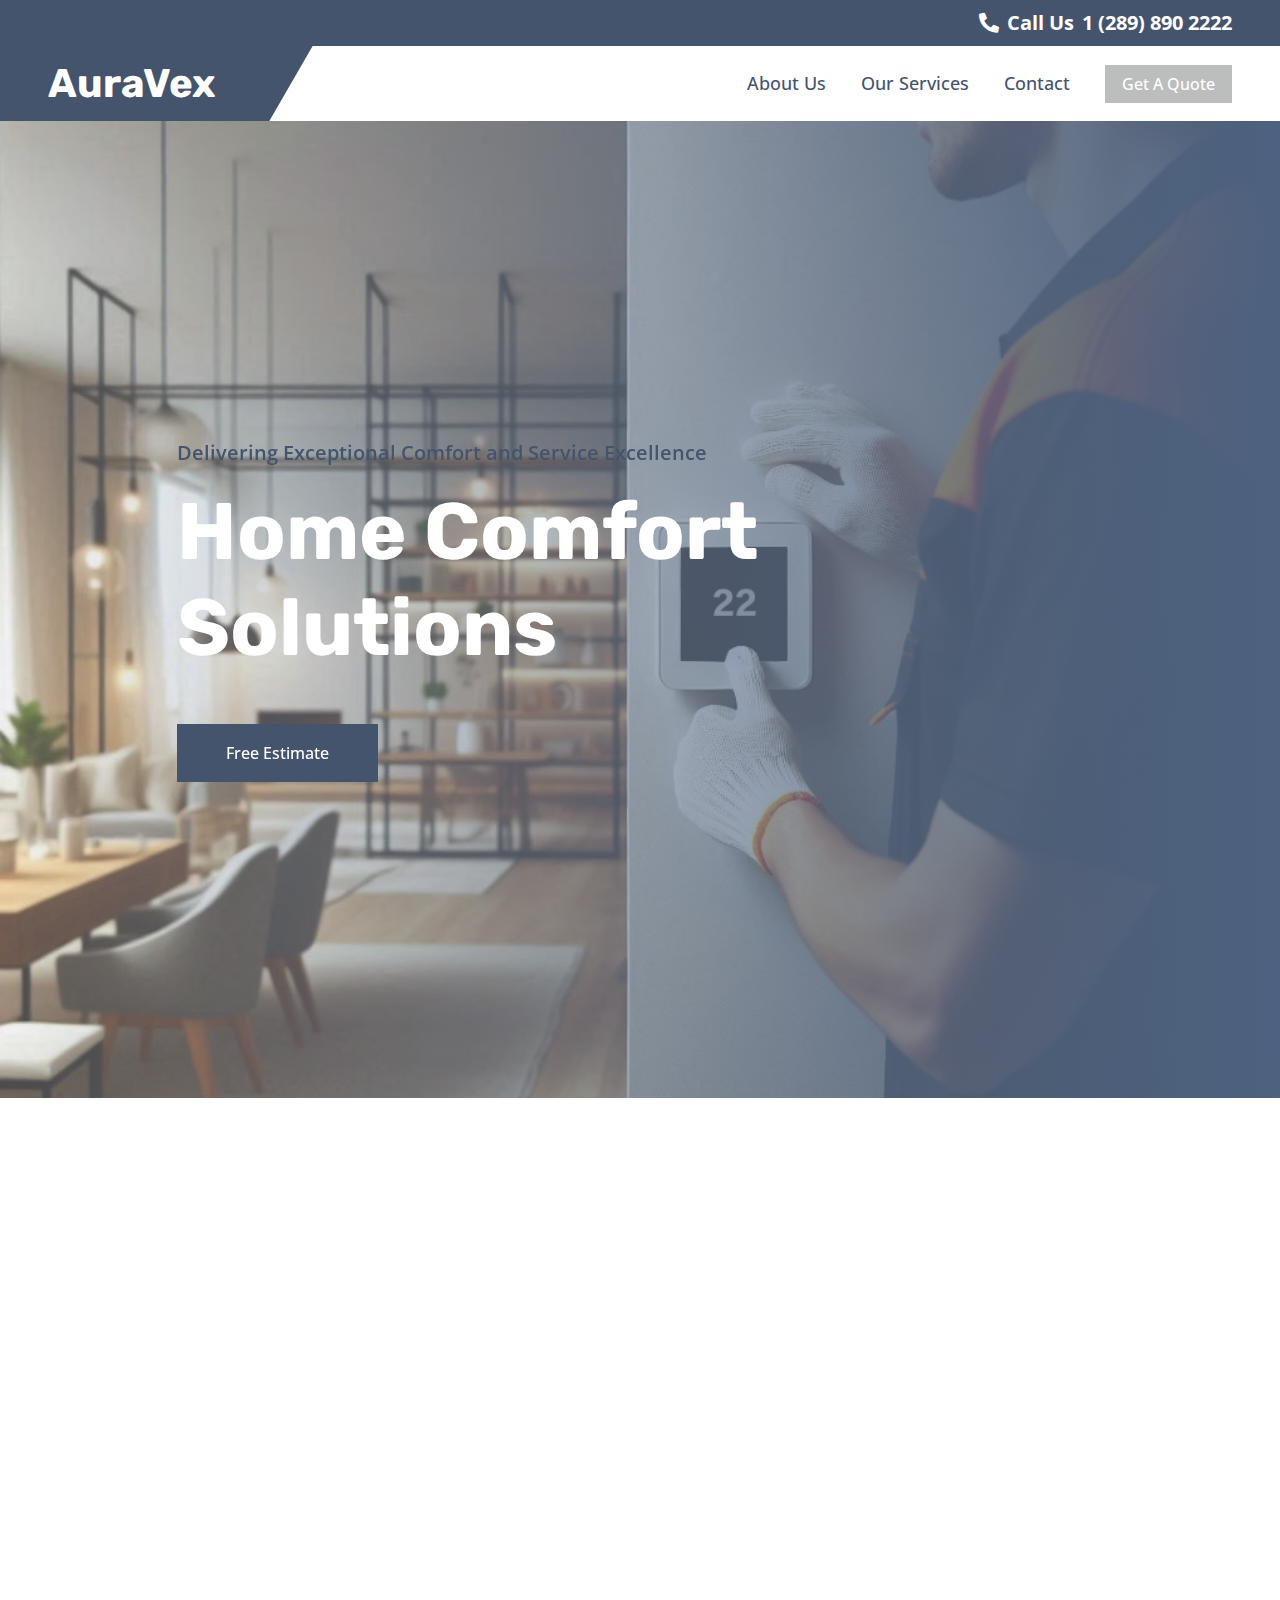
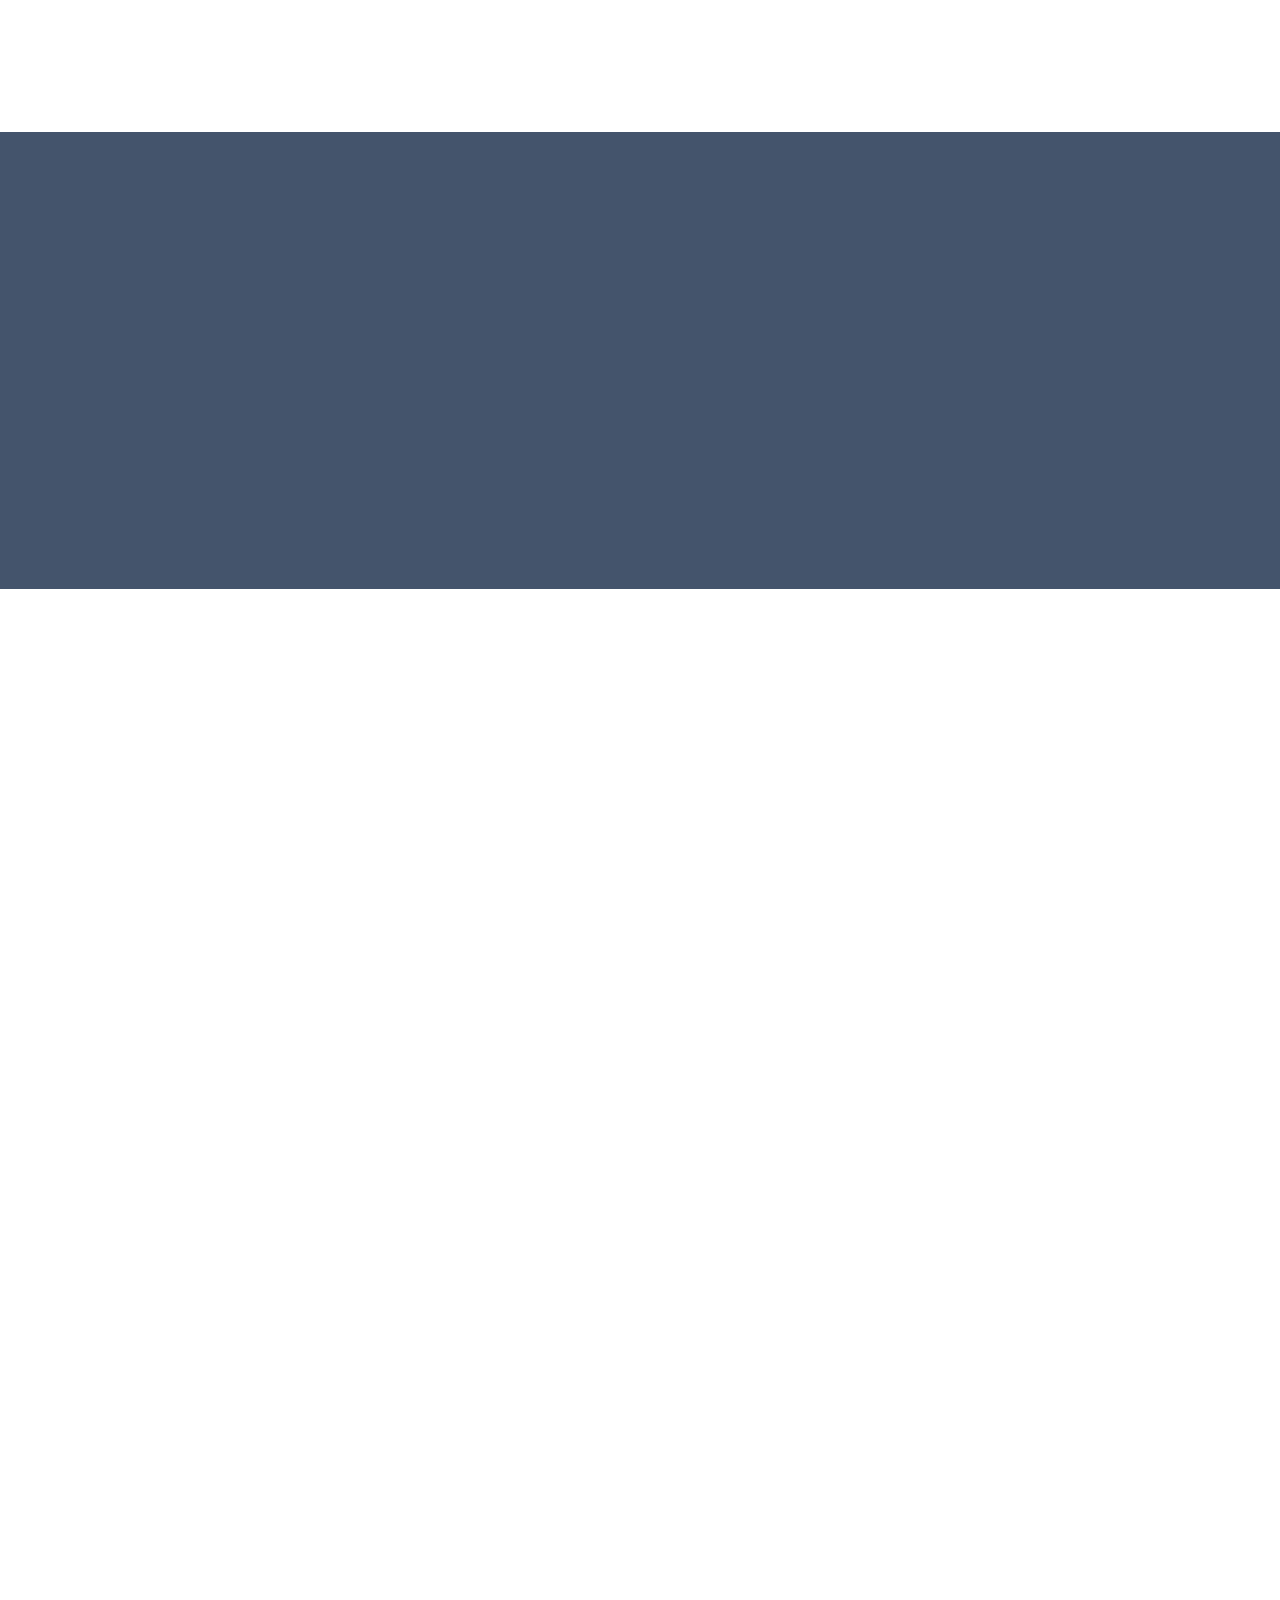
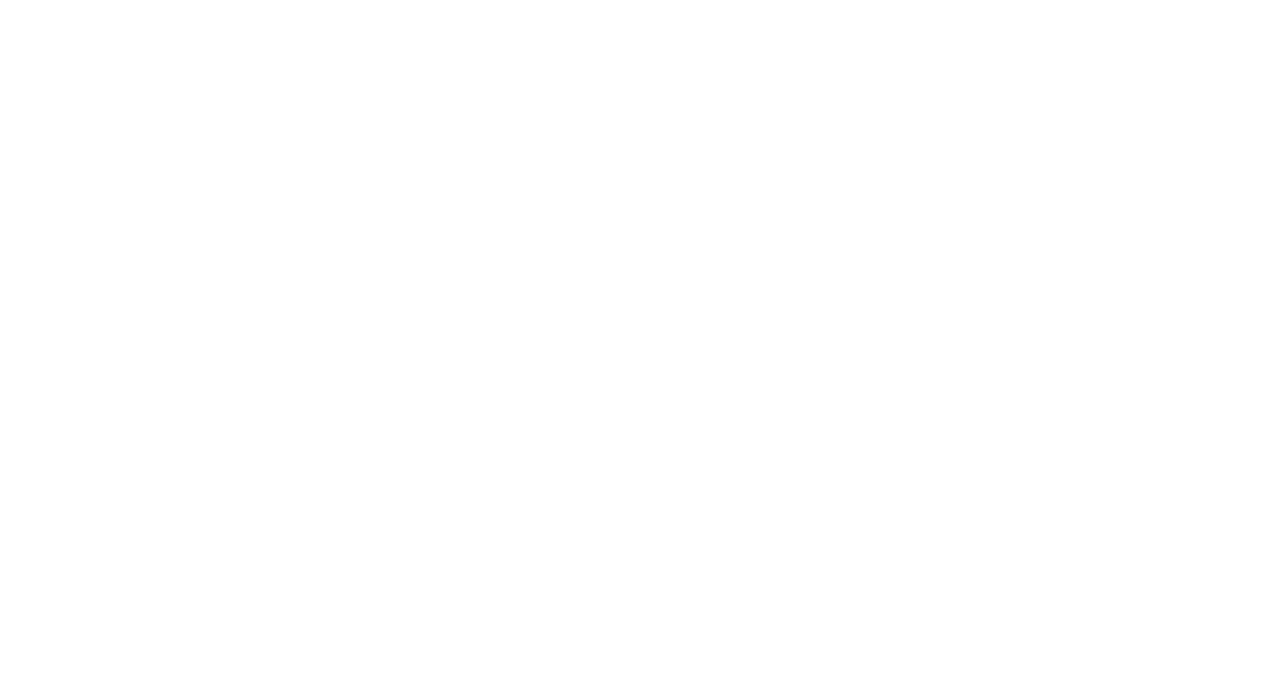
==== commit 4c256fe8: "Add files via upload" ====
--- a/index.html
+++ b/index.html
@@ -3,13 +3,36 @@
 
 <head>
     <meta charset="utf-8">
-    <title>AuraVex</title>
+    <title>AuraVex HVAC Services | Expert Heating, Cooling & Air Conditioning in Barrie, Bradford, Tottenham, Beeton, Schomberg & GTA</title>
     <meta content="width=device-width, initial-scale=1.0" name="viewport">
-    <meta content="" name="keywords">
-    <meta content="" name="description">
+    
+    <!-- SEO Keywords -->
+    <meta content="HVAC services Barrie, Bradford HVAC, air conditioning repair, furnace installation, heating solutions, cooling systems, emergency HVAC, HVAC maintenance, air quality improvement, duct cleaning, energy-efficient HVAC systems, HVAC financing, 24/7 HVAC service, thermostat installation, smart home HVAC, commercial HVAC services, residential HVAC, HVAC near me, Barrie HVAC contractor, Schomberg air conditioning repair, Beeton furnace repair, Tottenham HVAC solutions, Greater Toronto Area HVAC" name="keywords">
+    
+    <!-- SEO Description -->
+    <meta content="AuraVex is your trusted HVAC partner in Barrie, Bradford, Tottenham, Beeton, Schomberg, and the GTA. We offer expert heating and cooling services, including air conditioning repair, furnace installation, and duct cleaning. Our energy-efficient systems and 24/7 emergency HVAC services ensure your home or business stays comfortable year-round. We specialize in residential and commercial HVAC, air quality improvement, and financing options." name="description">
+
+    <!-- Open Graph Meta Tags for Social Sharing -->
+    <meta property="og:title" content="AuraVex HVAC Services | Expert Heating, Cooling & Air Conditioning">
+    <meta property="og:description" content="Expert HVAC solutions in Barrie, Bradford, Tottenham, Beeton, Schomberg, and the GTA. Energy-efficient systems, 24/7 emergency services, air quality improvement, and HVAC financing options available.">
+    <meta property="og:image" content="https://auravex.ca/img/social-preview.jpg">
+    <meta property="og:url" content="https://auravex.ca">
+    <meta property="og:type" content="website">
+
+    <!-- Twitter Card Meta Tags -->
+    <meta name="twitter:card" content="summary_large_image">
+    <meta name="twitter:title" content="AuraVex HVAC Services | Heating, Cooling, and Air Conditioning Experts">
+    <meta name="twitter:description" content="Providing HVAC services in Barrie, Bradford, Tottenham, Beeton, Schomberg, and the GTA. Trusted for air conditioning repair, furnace installation, duct cleaning, and 24/7 emergency HVAC services.">
+    <meta name="twitter:image" content="https://auravex.ca/img/social-preview.jpg">
 
     <!-- Favicon -->
-    <link href="img/favicon.ico" rel="icon">
+    <link rel="apple-touch-icon" sizes="180x180" href="/img/favi/apple-touch-icon.png">
+    <link rel="icon" type="image/png" sizes="32x32" href="/img/favi/favicon-32x32.png">
+    <link rel="icon" type="image/png" sizes="16x16" href="/img/favi/favicon-16x16.png">
+    <link rel="manifest" href="/img/favi/site.webmanifest">
+    <link rel="mask-icon" href="/img/favi/safari-pinned-tab.svg" color="#5bbad5">
+    <meta name="msapplication-TileColor" content="#da532c">
+    <meta name="theme-color" content="#ffffff">
 
     <!-- Google Web Fonts -->
     <link rel="preconnect" href="https://fonts.googleapis.com">
@@ -87,7 +110,7 @@
                 </div>
                 
             </div>
-            <a href="" class="btn btn-primary px-3 d-none d-lg-block">Get A Quote</a>
+            <a href="/estimate" class="btn btn-primary px-3 d-none d-lg-block">Get A Quote</a>
         </div>
     </nav>
     <!-- Navbar End -->
@@ -107,7 +130,7 @@
                             <div class="col-lg-10 text-start">
                                 <p class="fs-5 fw-medium text-dark animated slideInRight">Delivering Exceptional Comfort and Service Excellence</p>
                                 <h1 class="display-1 text-white mb-5 animated slideInRight">Home Comfort Solutions</h1>
-                                <a href="" class="btn btn-dark py-3 px-5 animated slideInRight">Free Estimate</a>
+                                <a href="/estimate" class="btn btn-dark py-3 px-5 animated slideInRight">Free Estimate</a>
                             </div>
                         </div>
                     </div>
@@ -170,52 +193,51 @@
     <!-- About End -->
 
 
-     <!-- Project Start -->
-     <div class="container-fluid bg-dark pt-5 my-5 px-0">
-        <div class="text-center mx-auto mt-5 wow fadeIn" data-wow-delay="0.1s" style="max-width: 600px;">
-          
-            <h1 class="display-5 text-white mb-5">Discover Our Expertise</h1>
-        </div>
-        <div class="owl-carousel project-carousel wow fadeIn" data-wow-delay="0.1s">
-            <a class="project-item" href="">
-                <img class="img-fluid" src="img/project-1.jpg" alt="">
-                <div class="project-title">
-                    <h5 class="text-primary mb-0">Gas Furnaces</h5>
-                </div>
-            </a>
-            <a class="project-item" href="">
-                <img class="img-fluid" src="img/project-2.jpg" alt="">
-                <div class="project-title">
-                    <h5 class="text-primary mb-0">Air Handlers</h5>
-                </div>
-            </a>
-            <a class="project-item" href="">
-                <img class="img-fluid" src="img/project-3.jpg" alt="">
-                <div class="project-title">
-                    <h5 class="text-primary mb-0">Emergency Repairs</h5>
-                </div>
-            </a>
-            <a class="project-item" href="">
-                <img class="img-fluid" src="img/project-4.jpg" alt="">
-                <div class="project-title">
-                    <h5 class="text-primary mb-0">In-Floor Heating</h5>
-                </div>
-            </a>
-            <a class="project-item" href="">
-                <img class="img-fluid" src="img/project-5.jpg" alt="">
-                <div class="project-title">
-                    <h5 class="text-primary mb-0">Boiler Systems</h5>
-                </div>
-            </a>
-            <a class="project-item" href="">
-                <img class="img-fluid" src="img/project-6.jpg" alt="">
-                <div class="project-title">
-                    <h5 class="text-primary mb-0">Hot Water Tanks</h5>
-                </div>
-            </a>
-        </div>
-    </div>
-    <!-- Project End -->
+    <!-- Project Start -->
+<div class="container-fluid bg-dark pt-5 my-5 px-0">
+    <div class="text-center mx-auto mt-5 wow fadeIn" data-wow-delay="0.1s" style="max-width: 600px;">
+        <h1 class="display-5 text-white mb-5">Discover Our Expertise</h1>
+    </div>
+    <div class="owl-carousel project-carousel wow fadeIn" data-wow-delay="0.1s">
+        <div class="project-item">
+            <img class="img-fluid" src="img/project-1.jpg" alt="">
+            <div class="project-title">
+                <h5 class="text-primary mb-0">Gas Furnaces</h5>
+            </div>
+        </div>
+        <div class="project-item">
+            <img class="img-fluid" src="img/project-2.jpg" alt="">
+            <div class="project-title">
+                <h5 class="text-primary mb-0">Air Handlers</h5>
+            </div>
+        </div>
+        <div class="project-item">
+            <img class="img-fluid" src="img/project-3.jpg" alt="">
+            <div class="project-title">
+                <h5 class="text-primary mb-0">Emergency Repairs</h5>
+            </div>
+        </div>
+        <div class="project-item">
+            <img class="img-fluid" src="img/project-4.jpg" alt="">
+            <div class="project-title">
+                <h5 class="text-primary mb-0">In-Floor Heating</h5>
+            </div>
+        </div>
+        <div class="project-item">
+            <img class="img-fluid" src="img/project-5.jpg" alt="">
+            <div class="project-title">
+                <h5 class="text-primary mb-0">Boiler Systems</h5>
+            </div>
+        </div>
+        <div class="project-item">
+            <img class="img-fluid" src="img/project-6.jpg" alt="">
+            <div class="project-title">
+                <h5 class="text-primary mb-0">Hot Water Tanks</h5>
+            </div>
+        </div>
+    </div>
+</div>
+<!-- Project End -->
 
 
 
@@ -240,10 +262,10 @@
                                 <hr class="w-25">
                             </div>
                             <div class="service-text">
-                                <p class="text-white mb-0">From comprehensive rooftop systems to meticulous temperature controls, entrust IntelliAir with your equipment installation requirements. Our collaborative approach involves working closely with you to finalize specifications and procure equipment, guaranteeing adherence to regulations and exacting standards. Safety is paramount in all our endeavors, underscoring our commitment to excellence.</p>
-                            </div>
-                        </div>
-                        <a class="btn btn-light" href="">Get a Quote</a>
+                                <p class="text-white mb-0">From comprehensive rooftop systems to meticulous temperature controls, entrust AuraVex with your equipment installation requirements. Our collaborative approach involves working closely with you to finalize specifications and procure equipment, guaranteeing adherence to regulations and exacting standards. Safety is paramount in all our endeavors, underscoring our commitment to excellence.</p>
+                            </div>
+                        </div>
+                        <a class="btn btn-light" href="/estimate">Get a Quote</a>
                     </div>
                 </div>
                 <div class="col-md-6 col-lg-4 wow fadeInUp" data-wow-delay="0.3s">
@@ -262,7 +284,7 @@
                                 <p class="text-white mb-0">Whether it's a planned maintenance task or an unexpected emergency, we prioritize swift resolution to minimize downtime. Our team is available 24/7, dedicated to promptly addressing any HVAC emergency, ensuring uninterrupted comfort and operational efficiency.</p>
                             </div>
                         </div>
-                        <a class="btn btn-light" href="">Fix It Now</a>
+                        <a class="btn btn-light" href="/contact">Fix It Now</a>
                     </div>
                 </div>
                 <div class="col-md-6 col-lg-4 wow fadeInUp" data-wow-delay="0.5s">
@@ -281,7 +303,7 @@
                                 <p class="text-white mb-0">Enhanced efficiency and heightened reliability represent substantial advantages of well-maintained industrial equipment. Reduced repairs and prolonged system lifespans not only benefit your financial bottom line but also offer peace of mind.</p>
                             </div>
                         </div>
-                        <a class="btn btn-light" href="">Free Estimate</a>
+                        <a class="btn btn-light" href="/estimate">Free Estimate</a>
                     </div>
                 </div>
             </div>
@@ -311,7 +333,7 @@
                         </div>
                     </div>
                     <div class="testimonial-text text-center rounded p-4">
-                        <p>"IntelliAir exceeded my expectations! From the initial consultation to the final installation, their team demonstrated professionalism and expertise. Our new HVAC system runs flawlessly, and we've noticed a significant improvement in our energy efficiency. I highly recommend IntelliAir to anyone in need of top-notch HVAC services."</p>
+                        <p>"AuraVex exceeded my expectations! From the initial consultation to the final installation, their team demonstrated professionalism and expertise. Our new HVAC system runs flawlessly, and we've noticed a significant improvement in our energy efficiency. I highly recommend AuraVex to anyone in need of top-notch HVAC services."</p>
                         <h5 class="mb-1">- Heather</h5>
                         <span class="fst-italic"></span>
                     </div>
@@ -324,7 +346,7 @@
                         </div>
                     </div>
                     <div class="testimonial-text text-center rounded p-4">
-                        <p>"I couldn't be happier with IntelliAir's service! When our HVAC system broke down unexpectedly, they were quick to respond and had us up and running in no time. The technicians were knowledgeable, courteous, and went above and beyond to ensure everything was working perfectly. Thank you, IntelliAir, for your exceptional service!"</p>
+                        <p>"I couldn't be happier with AuraVex's service! When our HVAC system broke down unexpectedly, they were quick to respond and had us up and running in no time. The technicians were knowledgeable, courteous, and went above and beyond to ensure everything was working perfectly. Thank you, AuraVex, for your exceptional service!"</p>
                         <h5 class="mb-1">- Tanner</h5>
                         <span class="fst-italic"></span>
                     </div>
@@ -337,7 +359,7 @@
                         </div>
                     </div>
                     <div class="testimonial-text text-center rounded p-4">
-                        <p>"IntelliAir came highly recommended, and now I know why! From the moment I contacted them, they were attentive, professional, and committed to finding the best solution for my home's heating and cooling needs. The installation process was smooth, and the results are fantastic. I'm grateful to have found such a reliable HVAC company."</p>
+                        <p>"AuraVex came highly recommended, and now I know why! From the moment I contacted them, they were attentive, professional, and committed to finding the best solution for my home's heating and cooling needs. The installation process was smooth, and the results are fantastic. I'm grateful to have found such a reliable HVAC company."</p>
                         <h5 class="mb-1">- Nicholas</h5>
                         <span class="fst-italic"></span>
                     </div>
